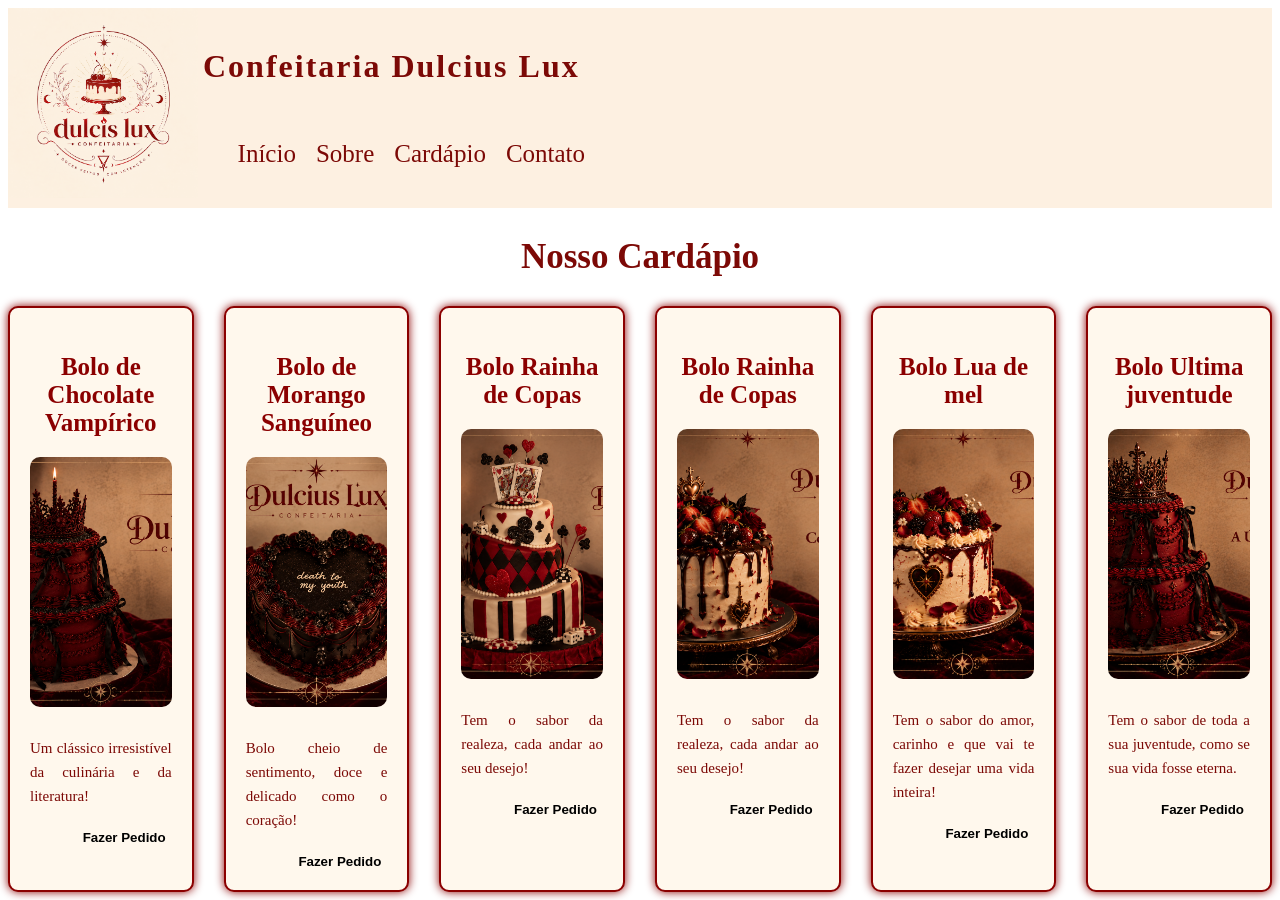
==== pages/cardapio.html @ 03bb732d "adcionando sobre" ====
<!DOCTYPE html>
<html lang="pt-BR">

<head>

    <meta charset="UTF-8">

    <meta name="viewport" content="width=device-width, initial-scale=1.0">

    <title>Cardápio</title>

    <link rel="stylesheet" href="../css/index.css">

    <link rel="stylesheet" href="../css/cardapio.css">

</head>


<body>

    <header>

        <div class="div-logo">

            <img class="logotipo"
                src="../img/logo.png"
                alt="Logotipo da Confeitaria">

        </div>


        <div class="div-menu">

            <h1>
                Confeitaria Dulcius Lux
            </h1>

            <br>

            <nav>

                <ul>

                    <li>
                        <a href="../index.html">Início</a>
                    </li>

                    <li>
                        <a href="sobre.html">Sobre</a>
                    </li>

                    <li>
                        <a href="cardapio.html">Cardápio</a>
                    </li>

                    <li>
                        <a href="contato.html">Contato</a>
                    </li>

                </ul>

            </nav>

        </div>

    </header>


    <section class="meu-cardapio">

        <h2>Nosso Cardápio</h2>


        <div class="menu-cardapio-itens">



            <!-- BOLO 1 -->

            <div class="menu-cardapio-item">

                <h3>Bolo de Chocolate Vampírico</h3>

                <img class="img-cardapio"
                    src="../img/bolo3.jpg"
                    alt="Bolo de chocolate vampírico">

                <p>
                    Um clássico irresistível da culinária e da literatura!
                </p>

               <div class="reservar">
                    <button class="button-reserva" onclick="abrir()">Fazer Pedido</button>
                </div>


            </div>


            <!-- BOLO 2 -->

            <div class="menu-cardapio-item">

                <h3>Bolo de Morango Sanguíneo</h3>

                <img class="img-cardapio"
                    src="../img/bolo1.jpg"
                    alt="Bolo de morango sanguíneo">

                <p>
                    Bolo cheio de sentimento, doce e delicado como o coração!
                </p>

               <div class="reservar">
                    <button class="button-reserva" onclick="abrir()">Fazer Pedido</button>
                </div>


            </div>


            <!-- BOLO 3 -->

            <div class="menu-cardapio-item">

                <h3>Bolo Rainha de Copas</h3>

                <img class="img-cardapio"
                    src="../img/bolo2.jpg"
                    alt="Bolo Rainha de Copas">

                <p>
                    Tem o sabor da realeza, cada andar ao seu desejo!
                </p>

                <div class="reservar">
                    <button class="button-reserva" onclick="abrir()">Fazer Pedido</button>
                </div>


            </div>

            <!-- BOLO 4 -->

            <div class="menu-cardapio-item">

                <h3>Bolo Rainha de Copas</h3>

                <img class="img-cardapio"
                    src="../img/bolo4.jpg"
                    alt="Bolo Rainha de Copas">

                <p>
                    Tem o sabor da realeza, cada andar ao seu desejo!
                </p>

                <div class="reservar">
                    <button class="button-reserva" onclick="abrir()">Fazer Pedido</button>
                </div>

            </div>

            <!-- BOLO 5 -->

            <div class="menu-cardapio-item">

                <h3>Bolo Lua de mel</h3>

                <img class="img-cardapio"
                    src="../img/bolo5.png"
                    alt="Bolo Lua de mel">

                <p>
                    Tem o sabor do amor, carinho e que vai te fazer desejar uma vida inteira!
                </p>

                <div class="reservar">
                    <button class="button-reserva" onclick="abrir()">Fazer Pedido</button>
                </div>


            </div>

            <!-- BOLO 6 -->

            <div class="menu-cardapio-item">

                <h3>Bolo Ultima juventude</h3>

                <img class="img-cardapio"
                    src="../img/bolo6.png"
                    alt="Bolo ultima juventude">

                <p>
                    Tem o sabor de toda a sua juventude, como se sua vida fosse eterna.
                </p>

                <div class="reservar">
                    <button class="button-reserva" onclick="abrir()">Fazer Pedido</button>
                </div>

            </div>

        </div>

    </section>

    <div id="fade" class="hide"></div>

    <div id="modal" class="hide">
        <div class=""centralizado">
            <h2>Realizar Reserva</h2>
            <img src="../img/pix.png" alt="QRcode para o pagamento.">
        </div>

        <div>
            <a href="">Fechar</a>
        </div>

    </div>

</body>

<script src="../js/cardapio.js"></script>

</html>
---- css/index.css ----
header {
    height: 200px;
    display: flex;
    background-color: #fdf0e1;
}

.div-logo {
    width: 15%;
    height: 194px;
}

.div-menu {
    height: 194px;
    display: flex;
    flex-direction: column;
    align-items: center;
    justify-content: center;
}

.logotipo {
    height: 190px;
}

ul {
    display: flex;
    gap: 20px;
    justify-content: center;
    list-style-type: none;
}

h1 {
    color: #7c0906;
    font-family: 'Cormorant Garamond', serif;
    font-weight: 600;
    letter-spacing: 2px;
}

ul li {
    color: #7c0906;
}

a {
    text-decoration: none;
    color: #7c0906;
    font-size: 25px;
}

a:hover {
    cursor: pointer;
    text-decoration: underline;
}


.bolo {
    width: 90%;
    height: 300px;
    object-fit: cover;
    display: block;
    margin: 20px auto;
}


.sobre {
    text-align: center;
    margin-top: 10px;
}

h2 {
    font-size: 35px;
    color: #7c0906;
}

p {
    font-size: 25px;
    margin-top: 10px;
    color: #7c0906;
}

.meu-cardapio {
    text-align: center;
    color: #7c0906;
}

.menu-cardapio-itens {
    display: flex;
    justify-content: space-around;
    gap: 20px;
    margin-top: 20px;
}

.menu-cardapio-item {
    border: 2px solid darkred;
    border-radius: 5px;
    width: 30%;
    box-shadow: 0px 0px 10px darkred;
    padding: 10px;
}

.menu-cardapio-item p {
    font-size: 20px;
    color: #7c0906;
}



footer {
    background-color: #7c0906;
    height: 50px;
    text-align: center;
    margin-top: 20px;
}
---- css/cardapio.css ----
/* ÁREA DOS CARDS */

.menu-cardapio-itens {

    display: flex;

    justify-content: center;

    gap: 30px;

}


/* CADA BOLO */

.menu-cardapio-item {

    width: 30%;

    padding: 20px;

    background-color: #fff8ed;

    border: 2px solid darkred;

    border-radius: 10px;

    text-align: center;

}


/* TÍTULO DO BOLO */

.menu-cardapio-item h3 {

    margin-bottom: 20px;

    color: darkred;

    font-family: 'Cormorant Garamond', serif;

    font-size: 25px;

}


/* IMAGEM */

.img-cardapio {

    width: 100%;
    height: 250px;
    object-fit: cover;
    border-radius: 10px;
    margin-bottom: 15px;

}

.div-card {
    display: flex;
    align-items: center;
    gap: 20px;
    flex: 1;
}

.div-card p {
    font-size: 20px;
    text-align: center;
    width: 40px;
}

/* DESCRIÇÃO */

.menu-cardapio-item p {

    font-size: 15px;
    line-height: 1.6;
    text-align: justify;
    margin-bottom: 20px;

}


.reservar {

    text-align: right;

}


.reservar a {

    font-size: 15px;

    color: darkred;

    text-decoration: none;

    font-weight: 600;

}


.reservar a:hover {

    text-decoration: underline;

}

.hide {
    display: none;
}

.fade {
    position: fixed;
    top: 0;
    left: 0;
    width: 100%;
    height: 100%;
    background-color: rgba(0, 0, 0, 0.5);
    z-index: 1;
}

.modal {
    position: fixed;
    top: 50%;
    left: 50%;
    transform: translate(-50%, -50%);
    background-color: #fff8ed;
    border-radius: 10px;
    width: 300px;
    padding: 30px;
    z-index: 2;
}

.fechar {
    text-align: right;
}

.button-reserva {
    text-decoration: none;
    cursor: pointer
    font-size 20px;
    background-color: transparent;
    border: 0px;
    font-weight: bold;
}

.centralizado{
    text-align: center;
}

p {
    font-size: 30px
}
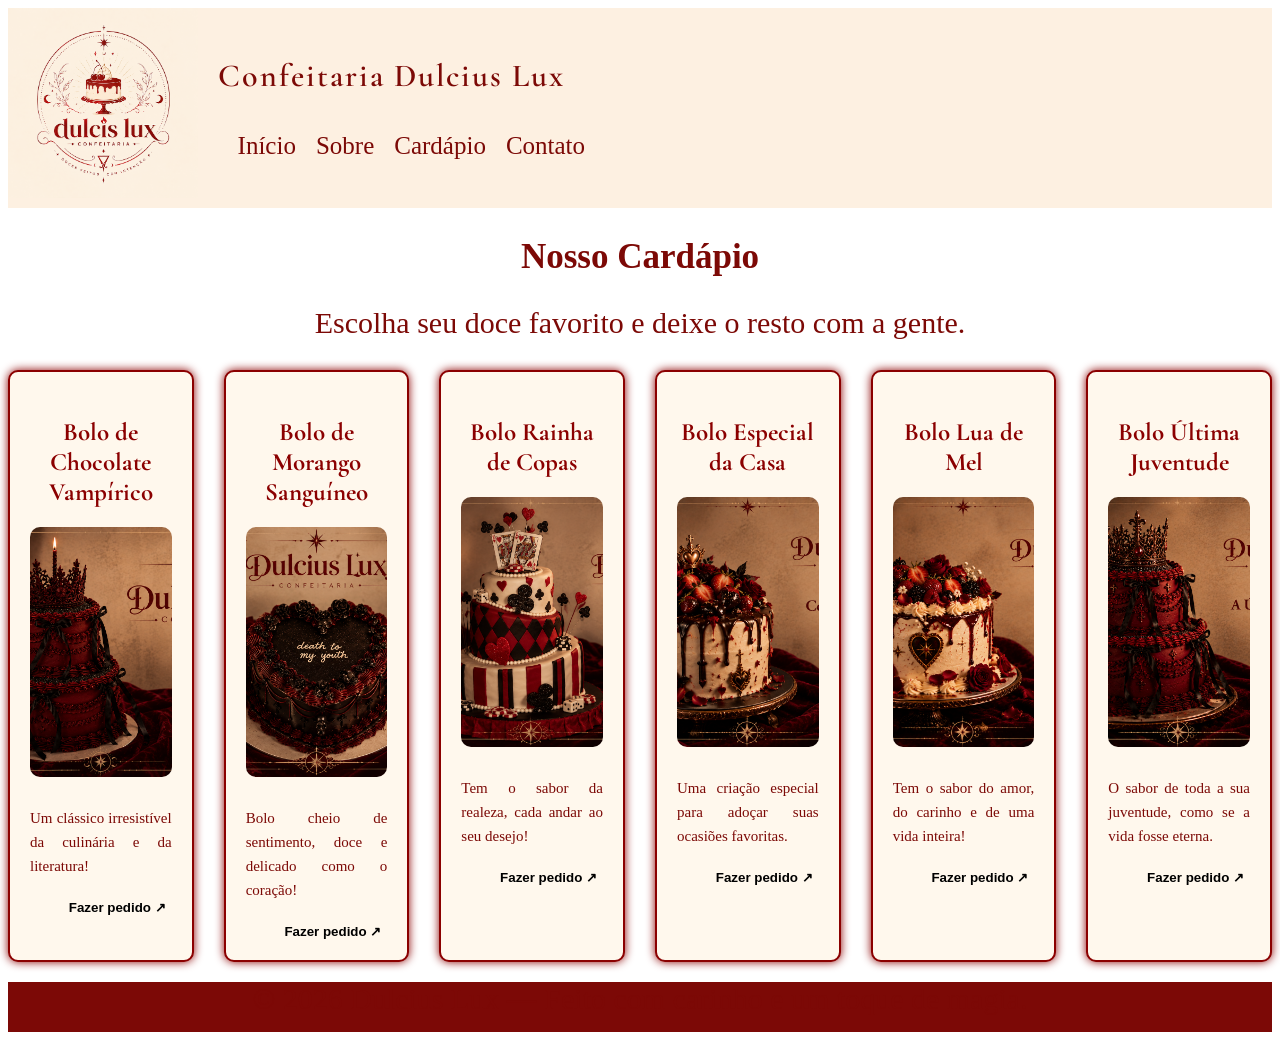
==== commit dc9afdc4: "falta corrigir imagens e o qrcode" ====
--- a/pages/cardapio.html
+++ b/pages/cardapio.html
@@ -1,226 +1,251 @@
+
 <!DOCTYPE html>
 <html lang="pt-BR">
 
 <head>
-
     <meta charset="UTF-8">
-
     <meta name="viewport" content="width=device-width, initial-scale=1.0">
 
-    <title>Cardápio</title>
+    <title>Cardápio | Dulcius Lux</title>
 
     <link rel="stylesheet" href="../css/index.css">
-
     <link rel="stylesheet" href="../css/cardapio.css">
 
+    <link href="https://fonts.googleapis.com/css2?family=Cormorant+Garamond:wght@400;500;600;700&family=Montserrat:wght@400;500;600&display=swap"
+        rel="stylesheet">
 </head>
 
-
 <body>
 
     <header>
-
         <div class="div-logo">
-
             <img class="logotipo"
                 src="../img/logo.png"
-                alt="Logotipo da Confeitaria">
-
+                alt="Logotipo da Confeitaria Dulcius Lux">
         </div>
 
-
         <div class="div-menu">
-
-            <h1>
-                Confeitaria Dulcius Lux
-            </h1>
-
-            <br>
+            <h1>Confeitaria Dulcius Lux</h1>
 
             <nav>
-
                 <ul>
-
-                    <li>
-                        <a href="../index.html">Início</a>
-                    </li>
-
-                    <li>
-                        <a href="sobre.html">Sobre</a>
-                    </li>
-
-                    <li>
-                        <a href="cardapio.html">Cardápio</a>
-                    </li>
-
-                    <li>
-                        <a href="contato.html">Contato</a>
-                    </li>
-
+                    <li><a href="../index.html">Início</a></li>
+                    <li><a href="sobre.html">Sobre</a></li>
+                    <li><a href="cardapio.html">Cardápio</a></li>
+                    <li><a href="contato.html">Contato</a></li>
                 </ul>
-
             </nav>
-
         </div>
-
     </header>
 
-
-    <section class="meu-cardapio">
-
-        <h2>Nosso Cardápio</h2>
-
-
-        <div class="menu-cardapio-itens">
-
-
-
-            <!-- BOLO 1 -->
-
-            <div class="menu-cardapio-item">
-
-                <h3>Bolo de Chocolate Vampírico</h3>
-
-                <img class="img-cardapio"
-                    src="../img/bolo3.jpg"
-                    alt="Bolo de chocolate vampírico">
-
-                <p>
-                    Um clássico irresistível da culinária e da literatura!
+    <main>
+        <section class="meu-cardapio">
+
+            <h2>Nosso Cardápio</h2>
+            <p class="introducao-cardapio">
+                Escolha seu doce favorito e deixe o resto com a gente.
+            </p>
+
+            <div class="menu-cardapio-itens">
+
+                <!-- BOLO 1 -->
+                <article class="menu-cardapio-item">
+                    <h3>Bolo de Chocolate Vampírico</h3>
+
+                    <img class="img-cardapio"
+                        src="../img/bolo3.jpg"
+                        alt="Bolo de chocolate vampírico">
+
+                    <p>Um clássico irresistível da culinária e da literatura!</p>
+
+                    <div class="reservar">
+                        <button type="button" class="button-reserva"
+                            data-bolo="Bolo de Chocolate Vampírico">
+                            Fazer pedido <span>↗</span>
+                        </button>
+                    </div>
+                </article>
+
+                <!-- BOLO 2 -->
+                <article class="menu-cardapio-item">
+                    <h3>Bolo de Morango Sanguíneo</h3>
+
+                    <img class="img-cardapio"
+                        src="../img/bolo1.jpg"
+                        alt="Bolo de morango sanguíneo">
+
+                    <p>Bolo cheio de sentimento, doce e delicado como o coração!</p>
+
+                    <div class="reservar">
+                        <button type="button" class="button-reserva"
+                            data-bolo="Bolo de Morango Sanguíneo">
+                            Fazer pedido <span>↗</span>
+                        </button>
+                    </div>
+                </article>
+
+                <!-- BOLO 3 -->
+                <article class="menu-cardapio-item">
+                    <h3>Bolo Rainha de Copas</h3>
+
+                    <img class="img-cardapio"
+                        src="../img/bolo2.jpg"
+                        alt="Bolo Rainha de Copas">
+
+                    <p>Tem o sabor da realeza, cada andar ao seu desejo!</p>
+
+                    <div class="reservar">
+                        <button type="button" class="button-reserva"
+                            data-bolo="Bolo Rainha de Copas">
+                            Fazer pedido <span>↗</span>
+                        </button>
+                    </div>
+                </article>
+
+                <!-- BOLO 4 -->
+                <article class="menu-cardapio-item">
+                    <h3>Bolo Especial da Casa</h3>
+
+                    <img class="img-cardapio"
+                        src="../img/bolo4.jpg"
+                        alt="Bolo especial da casa">
+
+                    <p>Uma criação especial para adoçar suas ocasiões favoritas.</p>
+
+                    <div class="reservar">
+                        <button type="button" class="button-reserva"
+                            data-bolo="Bolo Especial da Casa">
+                            Fazer pedido <span>↗</span>
+                        </button>
+                    </div>
+                </article>
+
+                <!-- BOLO 5 -->
+                <article class="menu-cardapio-item">
+                    <h3>Bolo Lua de Mel</h3>
+
+                    <img class="img-cardapio"
+                        src="../img/bolo5.png"
+                        alt="Bolo Lua de Mel">
+
+                    <p>Tem o sabor do amor, do carinho e de uma vida inteira!</p>
+
+                    <div class="reservar">
+                        <button type="button" class="button-reserva"
+                            data-bolo="Bolo Lua de Mel">
+                            Fazer pedido <span>↗</span>
+                        </button>
+                    </div>
+                </article>
+
+                <!-- BOLO 6 -->
+                <article class="menu-cardapio-item">
+                    <h3>Bolo Última Juventude</h3>
+
+                    <img class="img-cardapio"
+                        src="../img/bolo6.png"
+                        alt="Bolo Última Juventude">
+
+                    <p>O sabor de toda a sua juventude, como se a vida fosse eterna.</p>
+
+                    <div class="reservar">
+                        <button type="button" class="button-reserva"
+                            data-bolo="Bolo Última Juventude">
+                            Fazer pedido <span>↗</span>
+                        </button>
+                    </div>
+                </article>
+
+            </div>
+        </section>
+    </main>
+
+    <!-- CAMADA ESCURA -->
+    <div id="fade" class="hide"></div>
+
+    <!-- JANELA DE PEDIDO -->
+    <section id="modal" class="hide"
+        role="dialog"
+        aria-modal="true"
+        aria-labelledby="titulo-modal"
+        aria-describedby="descricao-modal">
+
+        <button type="button" id="fechar-modal"
+            class="fechar-modal"
+            aria-label="Fechar janela">
+            &times;
+        </button>
+
+        <div class="conteudo-modal">
+
+            <p class="subtitulo-modal">CONFEITARIA DULCIUS LUX</p>
+
+            <h2 id="titulo-modal">Um pedido especial</h2>
+
+            <p id="descricao-modal">
+                Preencha os detalhes para solicitar seu bolo.
+            </p>
+
+            <form id="formulario-pedido">
+
+                <div class="campo-pedido">
+                    <label for="bolo-escolhido">Bolo escolhido</label>
+                    <input type="text" id="bolo-escolhido"
+                        name="bolo" readonly required>
+                </div>
+
+                <div class="campo-pedido">
+                    <label for="nome-cliente">Seu nome *</label>
+                    <input type="text" id="nome-cliente"
+                        name="nome" placeholder="Nome completo" required>
+                </div>
+
+                <div class="campo-pedido">
+                    <label for="whatsapp-cliente">Seu WhatsApp *</label>
+                    <input type="tel" id="whatsapp-cliente"
+                        name="telefone" placeholder="(00) 00000-0000" required>
+                </div>
+
+                <div class="linha-pedido">
+                    <div class="campo-pedido">
+                        <label for="quantidade">Quantidade *</label>
+                        <input type="number" id="quantidade"
+                            name="quantidade" min="1" max="50"
+                            value="1" required>
+                    </div>
+
+                    <div class="campo-pedido">
+                        <label for="data-pedido">Data desejada *</label>
+                        <input type="date" id="data-pedido"
+                            name="data" required>
+                    </div>
+                </div>
+
+                <div class="campo-pedido">
+                    <label for="observacoes-pedido">Detalhes do pedido</label>
+                    <textarea id="observacoes-pedido"
+                        name="observacoes" rows="3"
+                        placeholder="Tamanho, recheio, decoração e outras preferências..."></textarea>
+                </div>
+
+                <button type="submit" class="confirmar-pedido">
+                    Continuar pelo WhatsApp ↗
+                </button>
+
+                <p class="aviso-pedido">
+                    Seu pedido será enviado como uma solicitação.
+                    A disponibilidade e o preço serão confirmados pela confeitaria.
                 </p>
 
-               <div class="reservar">
-                    <button class="button-reserva" onclick="abrir()">Fazer Pedido</button>
-                </div>
-
-
-            </div>
-
-
-            <!-- BOLO 2 -->
-
-            <div class="menu-cardapio-item">
-
-                <h3>Bolo de Morango Sanguíneo</h3>
-
-                <img class="img-cardapio"
-                    src="../img/bolo1.jpg"
-                    alt="Bolo de morango sanguíneo">
-
-                <p>
-                    Bolo cheio de sentimento, doce e delicado como o coração!
-                </p>
-
-               <div class="reservar">
-                    <button class="button-reserva" onclick="abrir()">Fazer Pedido</button>
-                </div>
-
-
-            </div>
-
-
-            <!-- BOLO 3 -->
-
-            <div class="menu-cardapio-item">
-
-                <h3>Bolo Rainha de Copas</h3>
-
-                <img class="img-cardapio"
-                    src="../img/bolo2.jpg"
-                    alt="Bolo Rainha de Copas">
-
-                <p>
-                    Tem o sabor da realeza, cada andar ao seu desejo!
-                </p>
-
-                <div class="reservar">
-                    <button class="button-reserva" onclick="abrir()">Fazer Pedido</button>
-                </div>
-
-
-            </div>
-
-            <!-- BOLO 4 -->
-
-            <div class="menu-cardapio-item">
-
-                <h3>Bolo Rainha de Copas</h3>
-
-                <img class="img-cardapio"
-                    src="../img/bolo4.jpg"
-                    alt="Bolo Rainha de Copas">
-
-                <p>
-                    Tem o sabor da realeza, cada andar ao seu desejo!
-                </p>
-
-                <div class="reservar">
-                    <button class="button-reserva" onclick="abrir()">Fazer Pedido</button>
-                </div>
-
-            </div>
-
-            <!-- BOLO 5 -->
-
-            <div class="menu-cardapio-item">
-
-                <h3>Bolo Lua de mel</h3>
-
-                <img class="img-cardapio"
-                    src="../img/bolo5.png"
-                    alt="Bolo Lua de mel">
-
-                <p>
-                    Tem o sabor do amor, carinho e que vai te fazer desejar uma vida inteira!
-                </p>
-
-                <div class="reservar">
-                    <button class="button-reserva" onclick="abrir()">Fazer Pedido</button>
-                </div>
-
-
-            </div>
-
-            <!-- BOLO 6 -->
-
-            <div class="menu-cardapio-item">
-
-                <h3>Bolo Ultima juventude</h3>
-
-                <img class="img-cardapio"
-                    src="../img/bolo6.png"
-                    alt="Bolo ultima juventude">
-
-                <p>
-                    Tem o sabor de toda a sua juventude, como se sua vida fosse eterna.
-                </p>
-
-                <div class="reservar">
-                    <button class="button-reserva" onclick="abrir()">Fazer Pedido</button>
-                </div>
-
-            </div>
-
+            </form>
         </div>
-
     </section>
 
-    <div id="fade" class="hide"></div>
-
-    <div id="modal" class="hide">
-        <div class=""centralizado">
-            <h2>Realizar Reserva</h2>
-            <img src="../img/pix.png" alt="QRcode para o pagamento.">
-        </div>
-
-        <div>
-            <a href="">Fechar</a>
-        </div>
-
-    </div>
+    <footer>
+        <p>© 2026 Dulcius Lux — Feito com carinho e um toque de magia.</p>
+    </footer>
+
+    <script src="../js/cardapio.js"></script>
 
 </body>
-
-<script src="../js/cardapio.js"></script>
-
-</html>+</html>
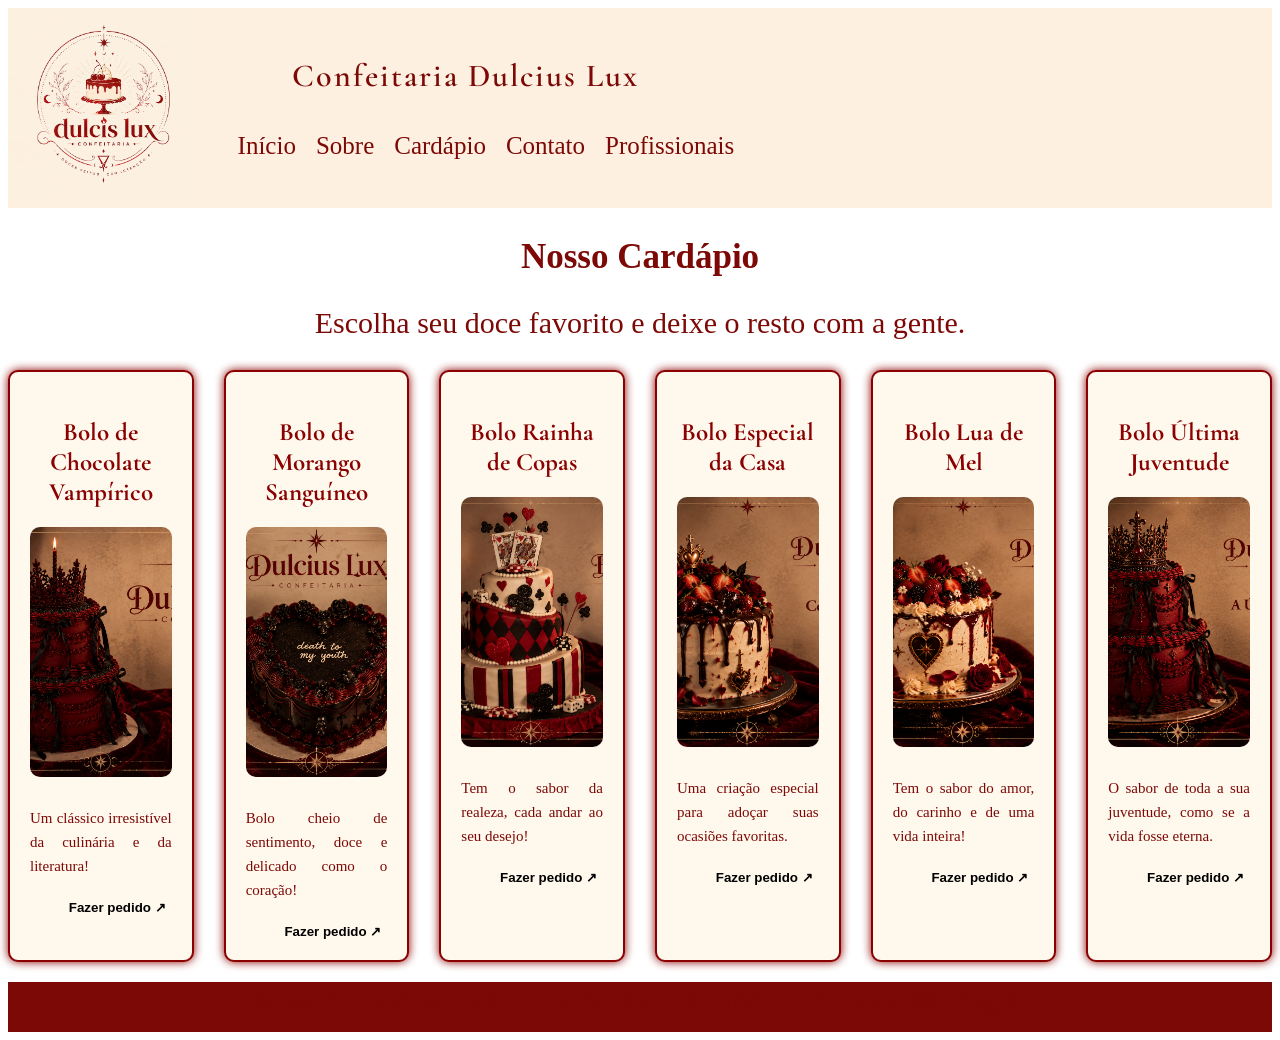
==== commit 03c33395: "." ====
--- a/pages/cardapio.html
+++ b/pages/cardapio.html
@@ -33,6 +33,7 @@
                     <li><a href="sobre.html">Sobre</a></li>
                     <li><a href="cardapio.html">Cardápio</a></li>
                     <li><a href="contato.html">Contato</a></li>
+                    <li><a href="profissionais.html">Profissionais</a></li>
                 </ul>
             </nav>
         </div>
